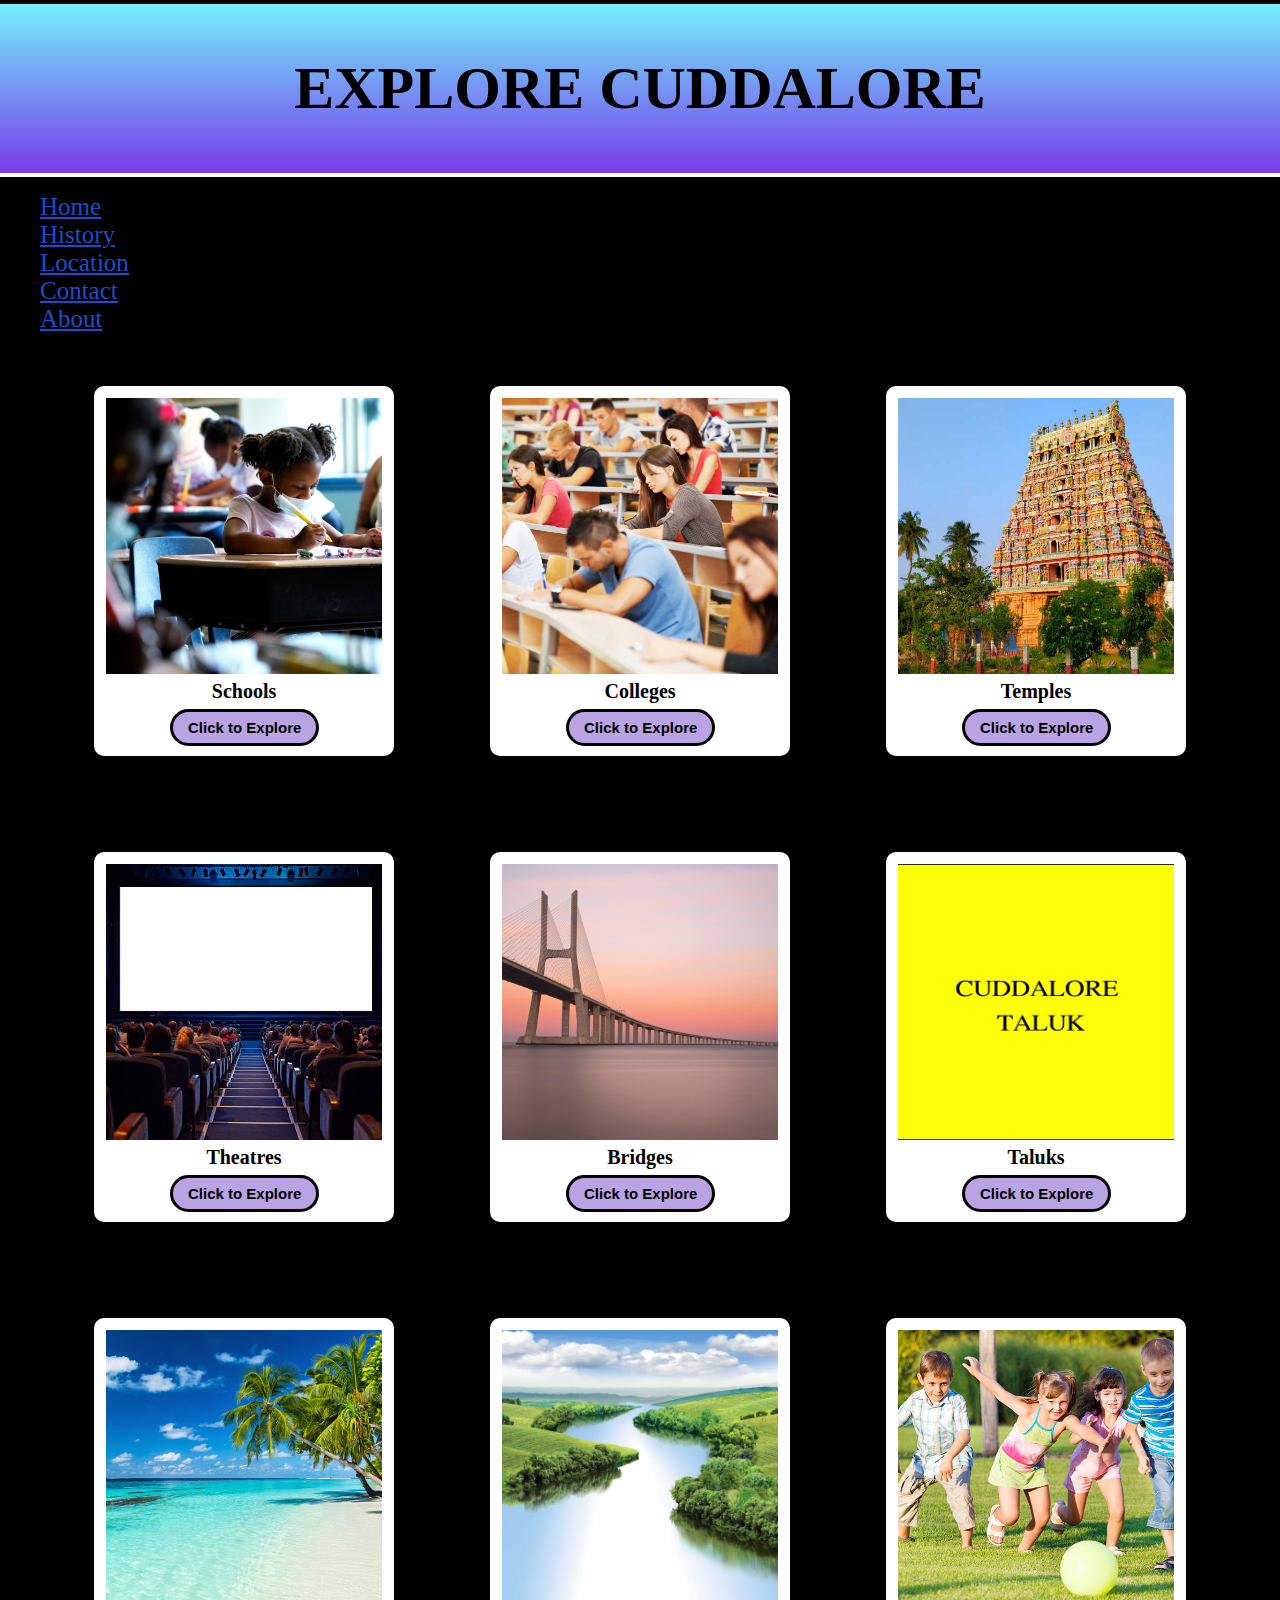
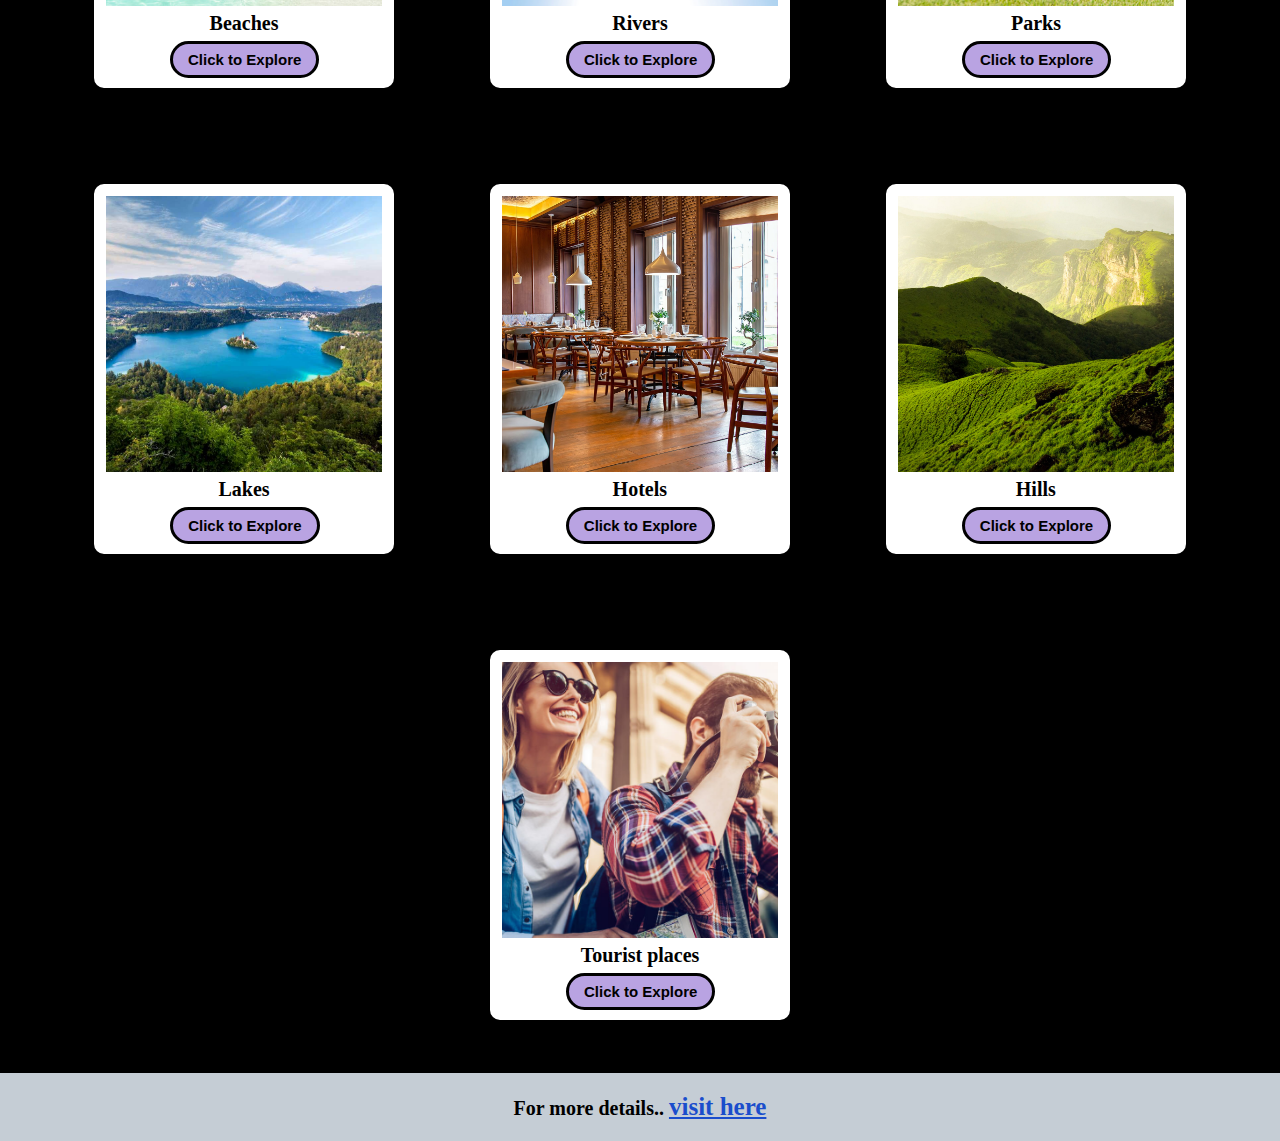
==== index.html @ 0db5c931 "name of the file changed" ====
<!DOCTYPE html>
<html lang="en">
<head>
    <meta charset="UTF-8">
    <meta http-equiv="X-UA-Compatible" content="IE=edge">
    <meta name="viewport" content="width=device-width, initial-scale=1.0">
    <title>Document</title>
    <link rel="stylesheet" type="text/css" href="excud.css">
</head>
<body>
    <header class="header">
      <h1>EXPLORE CUDDALORE</h1>
    </header>
      <div class="nav">
        <ul>
            <li><a href="">Home</a></li>
            <li><a href="https://www.cuddaloreonline.in/city-guide/history-of-cuddalore">History</a></li>
            <li><a href="https://www.google.com/maps/place/Cuddalore,+Tamil+Nadu/data=!4m2!3m1!1s0x3a549888444e5d9d:0x6aa2c2d991f57236?sa=X&ved=2ahUKEwiw2qmporD8AhWacGwGHdHADmwQ8gF6BAgIEAE">Location</a></li>
            <li><a href="mailto:gowthamselvaraj037@gmail.com">Contact</a></li>
            <li><a href="https://en.wikipedia.org/wiki/Cuddalore">About</a></li>
          </ul>
         
        
    </div>
 <div class="con">
    <div class="gallery">
        <img src="images/schools.jpg" alt="cuddalore-images">
        <div class="disc">Schools</div>
        <div class="btn"><button onclick="window.location.href='schools.html'">Click to Explore</button></div>
    </div>
    <div class="gallery">
        <img src="images/college3.jpg"alt="cuddalore-images">
        <div class="disc">Colleges</div>
        <div class="btn"><button onclick="window.location.href='collees.html'">Click to Explore</button></div>
    </div>
    <div class="gallery">
        <img src="images/Temples.jpg" alt="cuddalore-images">
        <div class="disc">Temples</div>
        <div class="btn"><button onclick="window.location.href='temples.html'">Click to Explore</button></div>
    </div>
    <div class="gallery">
        <img src="images/theatre.jpg" alt="cuddalore-images">
        <div class="disc">Theatres</div>
        <div class="btn"><button onclick="window.location.href='theatres.html'">Click to Explore</button></div>
    </div>
    <div class="gallery">
        <img src="images/bridges.jpg" alt="cuddalore-images">
        <div class="disc">Bridges</div>
        <div class="btn"><button onclick="window.location.href='bridges.html'">Click to Explore</button></div>
    </div>
    <div class="gallery">
        <img src="images/taluk2.png" alt="cuddalore-images">
        <div class="disc">Taluks</div>
        <div class="btn"><button onclick="window.location.href='taluks.html'">Click to Explore</button></div>
    </div>
    <div class="gallery">
        <img src="images/beach.jpg" alt="cuddalore-images">
        <div class="disc">Beaches</div>
        <div class="btn"><button onclick="window.location.href='beaches.html'">Click to Explore</button> </div>
    </div>
    <div class="gallery">
        <img src="images/river.jpg" alt="cuddalore-images">
        <div class="disc">Rivers</div>
        <div class="btn"><button onclick="window.location.href='rivers.html'">Click to Explore</button></div>
    </div>
    <!-- <div class="gallery">
        <img src="images/hospital1.jpg" alt="cuddalore-images">
        <div class="disc">Hospitals</div>
        <div class="btn"><button type="button">Click to Explore</button> </div>
    </div> -->

    <div class="gallery">
        <img src="images/park.jpeg" alt="cuddalore-images">
        <div class="disc">Parks</div>
        <div class="btn"><button onclick="window.location.href='parks.html'">Click to Explore</button></div>
    </div>

    <div class="gallery">
        <img src="images/lake.jpg" alt="cuddalore-images">
        <div class="disc">Lakes</div>
        <div class="btn"><button onclick="window.location.href='lakes.html'">Click to Explore</button></div>
    </div>
    <!-- <div class="gallery">
        <img src="images/mosques2.jpg" alt="cuddalore-images">
        <div class="disc">Mosques</div>
        <div class="btn"><button type="button">Click to Explore</button> </div>
    </div> -->
    <div class="gallery">
        <img src="images/hotel.jpg" alt="cuddalore-images">
        <div class="disc">Hotels</div>
        <div class="btn"><button onclick="window.location.href='hotels.html'">Click to Explore</button></div>    
    </div>
    <!-- <div class="gallery">
        <img src="images/agricultural.jpg" alt="cuddalore-images">
        <div class="disc">Agricultural areas</div>
        <div class="btn"><button type="button">Click to Explore</button> </div>
    </div> -->
     <div class="gallery">
        <img src="images/hills.jpg" alt="cuddalore-images">
        <div class="disc">Hills</div>
        <div class="btn"><button onclick="window.location.href='hills.html'">Click to Explore</button></div>
    </div>
    
     <div class="gallery">
        <img src="images/torists.jpg" alt="cuddalore-images">
        <div class="disc">Tourist places</div>
        <div class="btn"><button onclick="window.location.href='tourist.html'">Click to Explore</button></div>
    </div> 
 </div>
 <footer>
   <div>For more details..  <a href="https://cuddalore.nic.in">visit here</a></div>
</footer>
</body>
</html>
---- excud.css ----
*{
    box-sizing: border-box;
}

body {
    margin: 0;
    background-color: #000000;

}
.header {
    text-align: center;
    text-transform: uppercase;
    padding: 10px;
    background-image: linear-gradient(to bottom,rgb(115, 238, 251),rgb(121, 60, 234));
    color: rgb(0, 0, 0);
    border-bottom: 4px solid rgb(255, 255, 255);
    border-top:4px solid black;
    font-size: 30px;
  }
.con{
    display: flex;
    flex-direction: row;
    flex-wrap: wrap;
    justify-content: center;
    align-items: center;
    gap: 90px;
    max-width: 100%;
    margin: 30px auto;
    padding: 20px 10px;
}
.gallery{
    border: 3px solid black;
    border-radius: 13px;
    background-color: white;
    width:auto;
    height: auto;
}

footer{
    background-color: rgb(197, 205, 213);
    padding:20px;
    justify-content: center;
}
a{
    color:#1a4dcc;
    font-size: 25px;
}
footer div{
font-size: 20px;
text-align: center;
font-weight: bold;

}
a:hover{
    color:rgb(183, 6, 183);
}
.gallery img{
    width:100%;
    height:auto;
    max-width: 300px;
    height: 300px;
    object-fit: cover;
    border-radius: 10px;
    padding: 12px;
}
.disc{
    color:black;
    text-align: center;
    font-family:Verdana, Genergb(121, 60, 234)va, Tahoma, sans-serif;
    margin-bottom: 6px;
    margin-top: -10px;
    font-size: 20px;
    font-weight:bolder;
}
 .btn{
    margin-left: 76px;
    margin-bottom: 10px;
    
}
button{
	/* background-image:linear-gradient(to right,blue,rgb(76, 194, 234)); */
    background-color:rgb(185, 163, 226);
	color: rgb(0, 0, 0);
	text-decoration: none;
	border: 3px solid black;
	font-weight: bold;
    font-size: 15px;
    font-family:'Trebuchet MS', 'Lucida Sans Unicode', 'Lucida Grande', 'Lucida Sans', Arial, sans-serif;
	padding: 7px 15px;
	border-radius: 30px;
	transition: .1s; 

}
button:hover{
	background-color: rgb(255, 255, 255);
	border: 4px solid #000000;
	cursor: pointer;
}
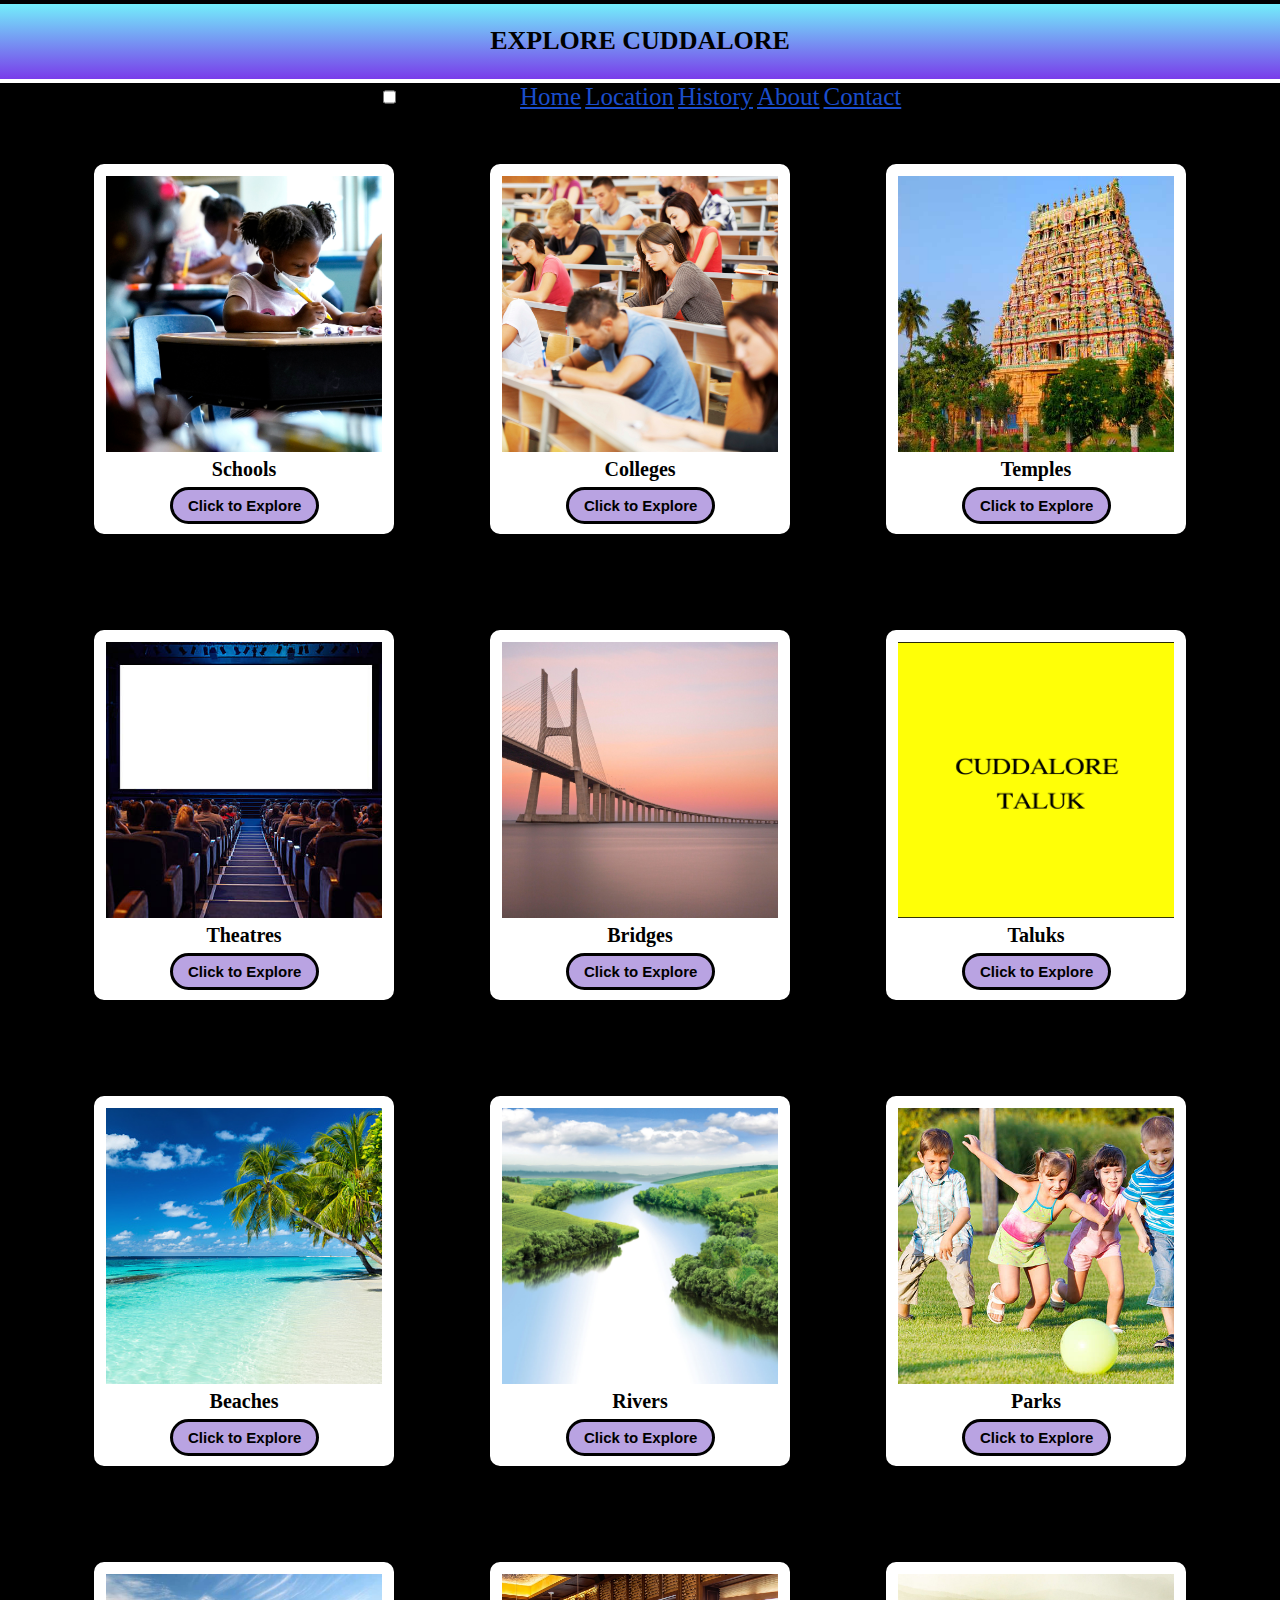
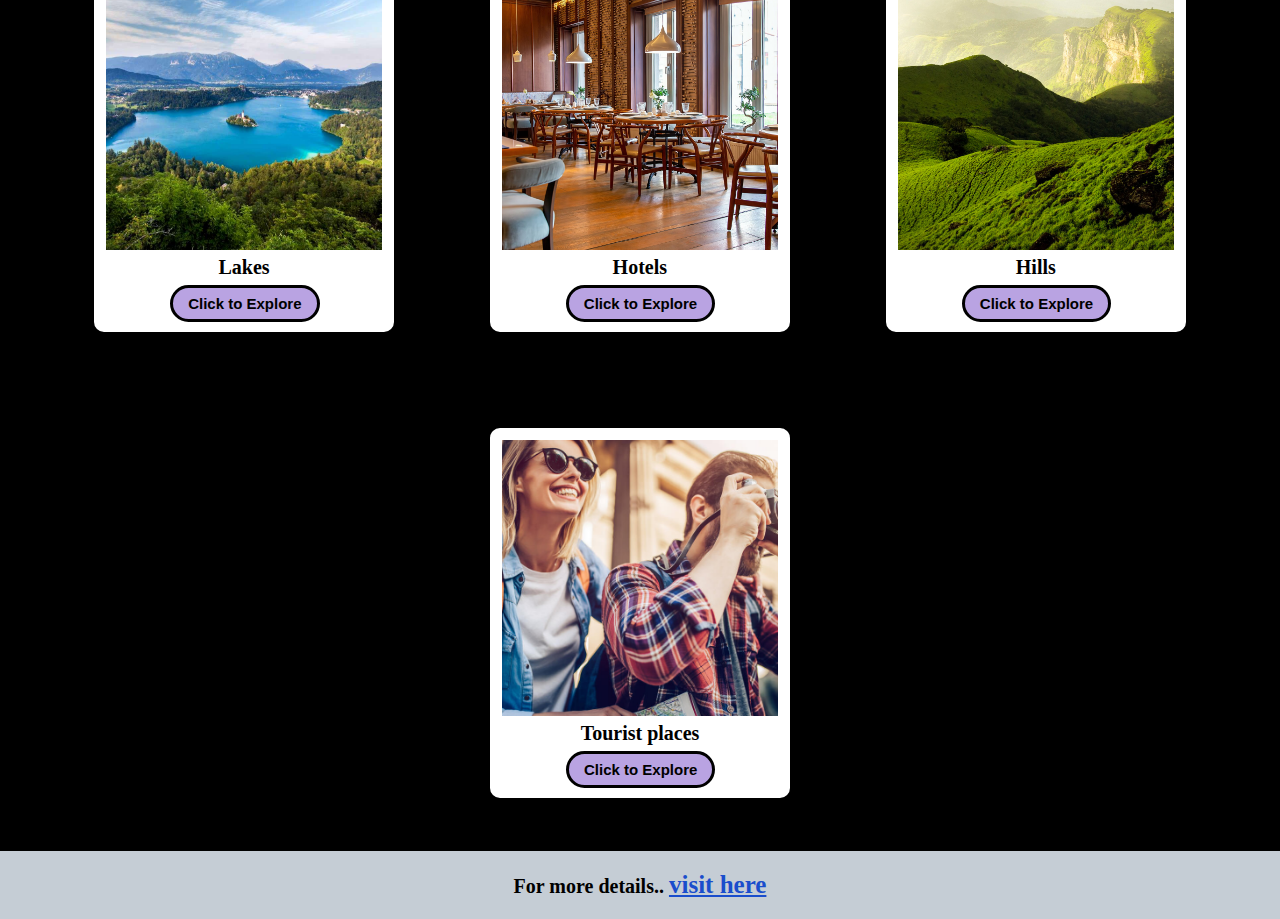
==== commit da0c0cf7: "nav updated" ====
--- a/index.html
+++ b/index.html
@@ -11,14 +11,29 @@
     <header class="header">
       <h1>EXPLORE CUDDALORE</h1>
     </header>
-      <div class="nav">
-        <ul>
-            <li><a href="">Home</a></li>
-            <li><a href="https://www.cuddaloreonline.in/city-guide/history-of-cuddalore">History</a></li>
-            <li><a href="https://www.google.com/maps/place/Cuddalore,+Tamil+Nadu/data=!4m2!3m1!1s0x3a549888444e5d9d:0x6aa2c2d991f57236?sa=X&ved=2ahUKEwiw2qmporD8AhWacGwGHdHADmwQ8gF6BAgIEAE">Location</a></li>
-            <li><a href="mailto:gowthamselvaraj037@gmail.com">Contact</a></li>
-            <li><a href="https://en.wikipedia.org/wiki/Cuddalore">About</a></li>
-          </ul>
+         <div class="nav">
+    <input type="checkbox" id="nav-check">
+    <div class="nav-header">
+      <div class="nav-title">
+        Explore Cuddalore
+      </div>
+    </div>
+    <div class="nav-btn">
+      <label for="nav-check">
+        <span></span>
+        <span></span>
+        <span></span>
+      </label>
+    </div>
+    
+    <div class="nav-links">
+      <a href="" target="_blank">Home</a>
+      <a href="https://www.google.com/maps/place/Cuddalore,+Tamil+Nadu/data=!4m2!3m1!1s0x3a549888444e5d9d:0x6aa2c2d991f57236?sa=X&ved=2ahUKEwiw2qmporD8AhWacGwGHdHADmwQ8gF6BAgIEAE" target="_blank">Location</a>
+      <a href="https://www.cuddaloreonline.in/city-guide/history-of-cuddalore" target="_blank">History</a>
+      <a href="https://en.wikipedia.org/wiki/Cuddalore" target="_blank">About</a>
+      <a href="mailto:gowthamselvaraj037@gmail.com" target="_blank">Contact</a>
+    </div>
+  </div>
          
         
     </div>
--- a/excud.css
+++ b/excud.css
@@ -8,15 +8,56 @@
 
 }
 .header {
+    
     text-align: center;
     text-transform: uppercase;
-    padding: 10px;
+    padding: 5px;
     background-image: linear-gradient(to bottom,rgb(115, 238, 251),rgb(121, 60, 234));
     color: rgb(0, 0, 0);
     border-bottom: 4px solid rgb(255, 255, 255);
     border-top:4px solid black;
-    font-size: 30px;
+    font-size: 13px;
+
   }
+ ul {
+    list-style-type:none;
+    margin: 0;
+    margin-top: 20px;
+    padding: 6px;
+    background-color: rgb(0, 0, 0);
+    font-size: 1px;
+    font-weight: 350;
+    border:3px solid rgb(231, 227, 227);
+    border-radius: 30px;
+    font-family:system-ui, -apple-system, BlinkMacSystemFont, 'Segoe UI', Roboto, Oxygen, Ubuntu, Cantarell, 'Open Sans', 'Helvetica Neue', sans-serif;
+    
+  } 
+  
+  li {
+    display: inline;
+    padding: 10px;
+    color: rgb(255, 255, 255);
+    
+   
+  }
+  li a{
+    
+    text-decoration: none;
+        color: rgb(255, 252, 252);
+        background-color: rgb(0, 0, 0);
+        
+  }
+  li a:hover{
+    color:rgb(0, 0, 0);
+    background-color: rgb(91, 238, 225);
+    border-radius: 8px;
+  }
+.nav{
+    display: flex;
+    flex-direction: row;
+    justify-content: center;
+}
+
 .con{
     display: flex;
     flex-direction: row;
@@ -51,7 +92,7 @@
 font-weight: bold;
 
 }
-a:hover{
+footer a:hover{
     color:rgb(183, 6, 183);
 }
 .gallery img{
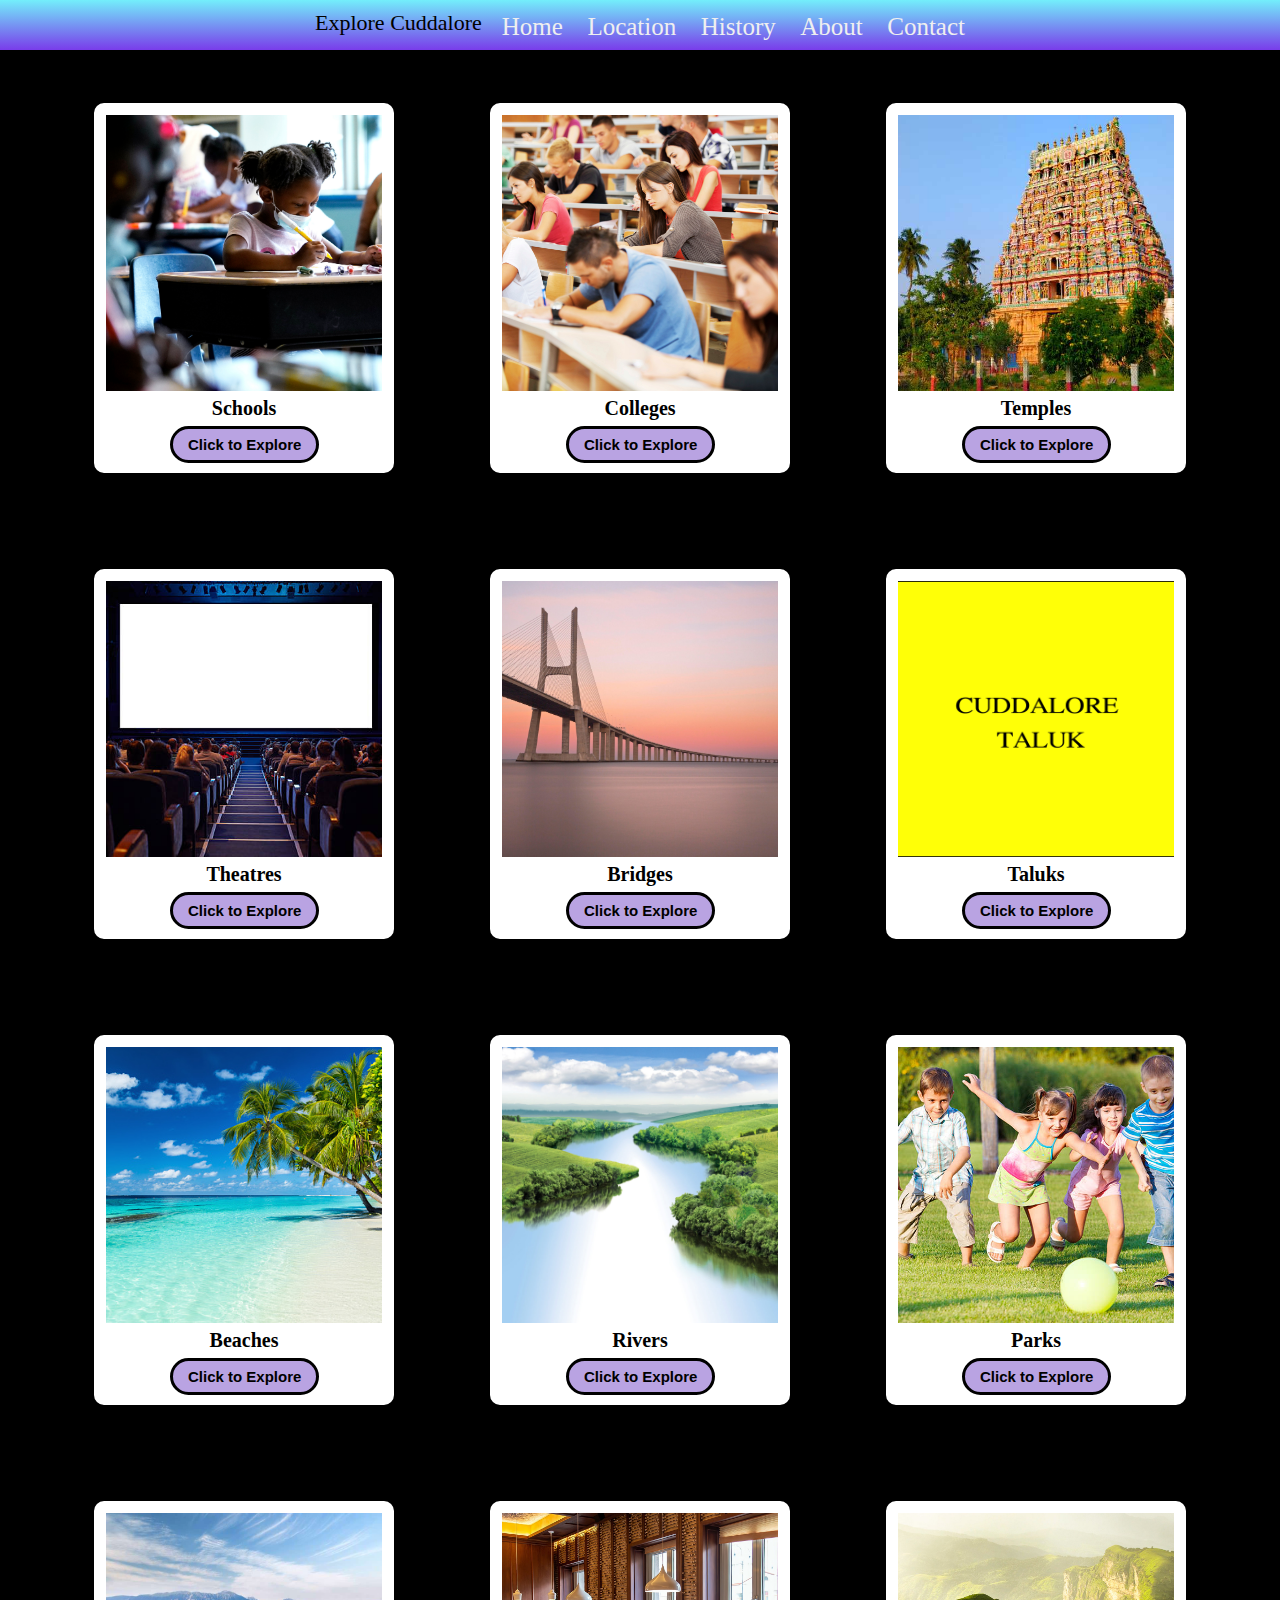
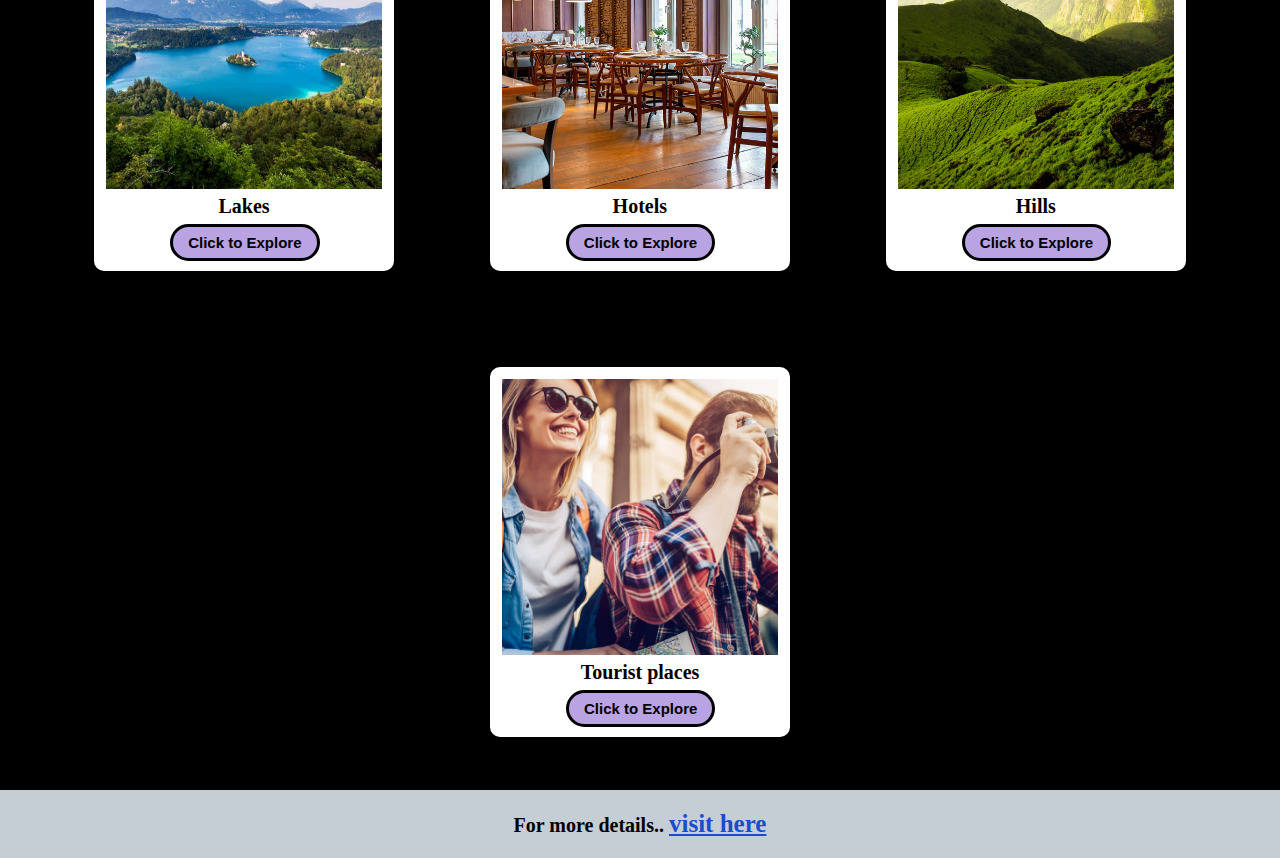
==== commit 412980bf: "Update index.html" ====
--- a/index.html
+++ b/index.html
@@ -8,9 +8,9 @@
     <link rel="stylesheet" type="text/css" href="excud.css">
 </head>
 <body>
-    <header class="header">
+<!--     <header class="header">
       <h1>EXPLORE CUDDALORE</h1>
-    </header>
+    </header> -->
          <div class="nav">
     <input type="checkbox" id="nav-check">
     <div class="nav-header">
--- a/excud.css
+++ b/excud.css
@@ -7,6 +7,94 @@
     background-color: #000000;
 
 }
+.nav {
+    height: 50px;
+    width: 100%;
+    background:linear-gradient(to bottom,rgb(115, 238, 251),rgb(121, 60, 234));;
+    position: relative;
+  }
+  
+  .nav > .nav-header {
+    display: inline;
+  }
+  
+  .nav > .nav-header > .nav-title {
+    display: inline-block;
+    font-size: 22px;
+    color: rgb(0, 0, 0);
+    padding: 10px 10px 10px 10px;
+  }
+  
+  .nav > .nav-btn {
+    display: none;
+  }
+  
+  .nav > .nav-links {
+    display: inline;
+    float: right;
+    font-size: 18px;
+  }
+  
+  .nav > .nav-links > a {
+    display: inline-block;
+    padding: 13px 10px 13px 10px;
+    text-decoration: none;
+    color: #efefef;
+  }
+  
+  .nav > .nav-links > a:hover {
+    background-color: rgba(0, 0, 0, 0.3);
+  }
+  
+  .nav > #nav-check {
+    display: none;
+  }
+  
+  @media (max-width:600px) {
+    .nav > .nav-btn {
+      display: inline-block;
+      position: absolute;
+      right: 0px;
+      top: 0px;
+    }
+    .nav > .nav-btn > label {
+      display: inline-block;
+      width: 50px;
+      height: 50px;
+      padding: 13px;
+    }
+    .nav > .nav-btn > label:hover,.nav  #nav-check:checked ~ .nav-btn > label {
+      background-color: rgba(0, 0, 0, 0.3);
+    }
+    .nav > .nav-btn > label > span {
+      display: block;linear-gradient(to bottom,rgb(115, 238, 251),rgb(121, 60, 234));
+      width: 25px;
+      height: 10px;
+      border-top: 2px solid #eee;
+    }
+    .nav > .nav-links {
+      position: absolute;
+      display: block;
+      width: 100%;
+      background-color: rgb(21, 21, 21);
+      height: 0px;
+      transition: all 0.3s ease-in;
+      overflow-y: hidden;
+      top: 50px;
+      left: 0px;
+    }
+    .nav > .nav-links > a {
+      display: block;
+      width: 100%;
+    }
+    .nav > #nav-check:not(:checked) ~ .nav-links {
+      height: 0px;
+    }
+    .nav > #nav-check:checked ~ .nav-links {
+      height: calc(100vh - 50px);
+      overflow-y: auto;
+    }
+  }
 .header {
     
     text-align: center;
@@ -125,7 +213,94 @@
 	text-decoration: none;
 	border: 3px solid black;
 	font-weight: bold;
-    font-size: 15px;
+   .nav {
+    height: 50px;
+    width: 100%;
+    background:linear-gradient(to bottom,rgb(115, 238, 251),rgb(121, 60, 234));;
+    position: relative;
+  }
+  
+  .nav > .nav-header {
+    display: inline;
+  }
+  
+  .nav > .nav-header > .nav-title {
+    display: inline-block;
+    font-size: 22px;
+    color: rgb(0, 0, 0);
+    padding: 10px 10px 10px 10px;
+  }
+  
+  .nav > .nav-btn {
+    display: none;
+  }
+  
+  .nav > .nav-links {
+    display: inline;
+    float: right;
+    font-size: 18px;
+  }
+  
+  .nav > .nav-links > a {
+    display: inline-block;
+    padding: 13px 10px 13px 10px;
+    text-decoration: none;
+    color: #efefef;
+  }
+  
+  .nav > .nav-links > a:hover {
+    background-color: rgba(0, 0, 0, 0.3);
+  }
+  
+  .nav > #nav-check {
+    display: none;
+  }
+  
+  @media (max-width:600px) {
+    .nav > .nav-btn {
+      display: inline-block;
+      position: absolute;
+      right: 0px;
+      top: 0px;
+    }
+    .nav > .nav-btn > label {
+      display: inline-block;
+      width: 50px;
+      height: 50px;
+      padding: 13px;
+    }
+    .nav > .nav-btn > label:hover,.nav  #nav-check:checked ~ .nav-btn > label {
+      background-color: rgba(0, 0, 0, 0.3);
+    }
+    .nav > .nav-btn > label > span {
+      display: block;linear-gradient(to bottom,rgb(115, 238, 251),rgb(121, 60, 234));
+      width: 25px;
+      height: 10px;
+      border-top: 2px solid #eee;
+    }
+    .nav > .nav-links {
+      position: absolute;
+      display: block;
+      width: 100%;
+      background-color: rgb(21, 21, 21);
+      height: 0px;
+      transition: all 0.3s ease-in;
+      overflow-y: hidden;
+      top: 50px;
+      left: 0px;
+    }
+    .nav > .nav-links > a {
+      display: block;
+      width: 100%;
+    }
+    .nav > #nav-check:not(:checked) ~ .nav-links {
+      height: 0px;
+    }
+    .nav > #nav-check:checked ~ .nav-links {
+      height: calc(100vh - 50px);
+      overflow-y: auto;
+    }
+  } font-size: 15px;
     font-family:'Trebuchet MS', 'Lucida Sans Unicode', 'Lucida Grande', 'Lucida Sans', Arial, sans-serif;
 	padding: 7px 15px;
 	border-radius: 30px;
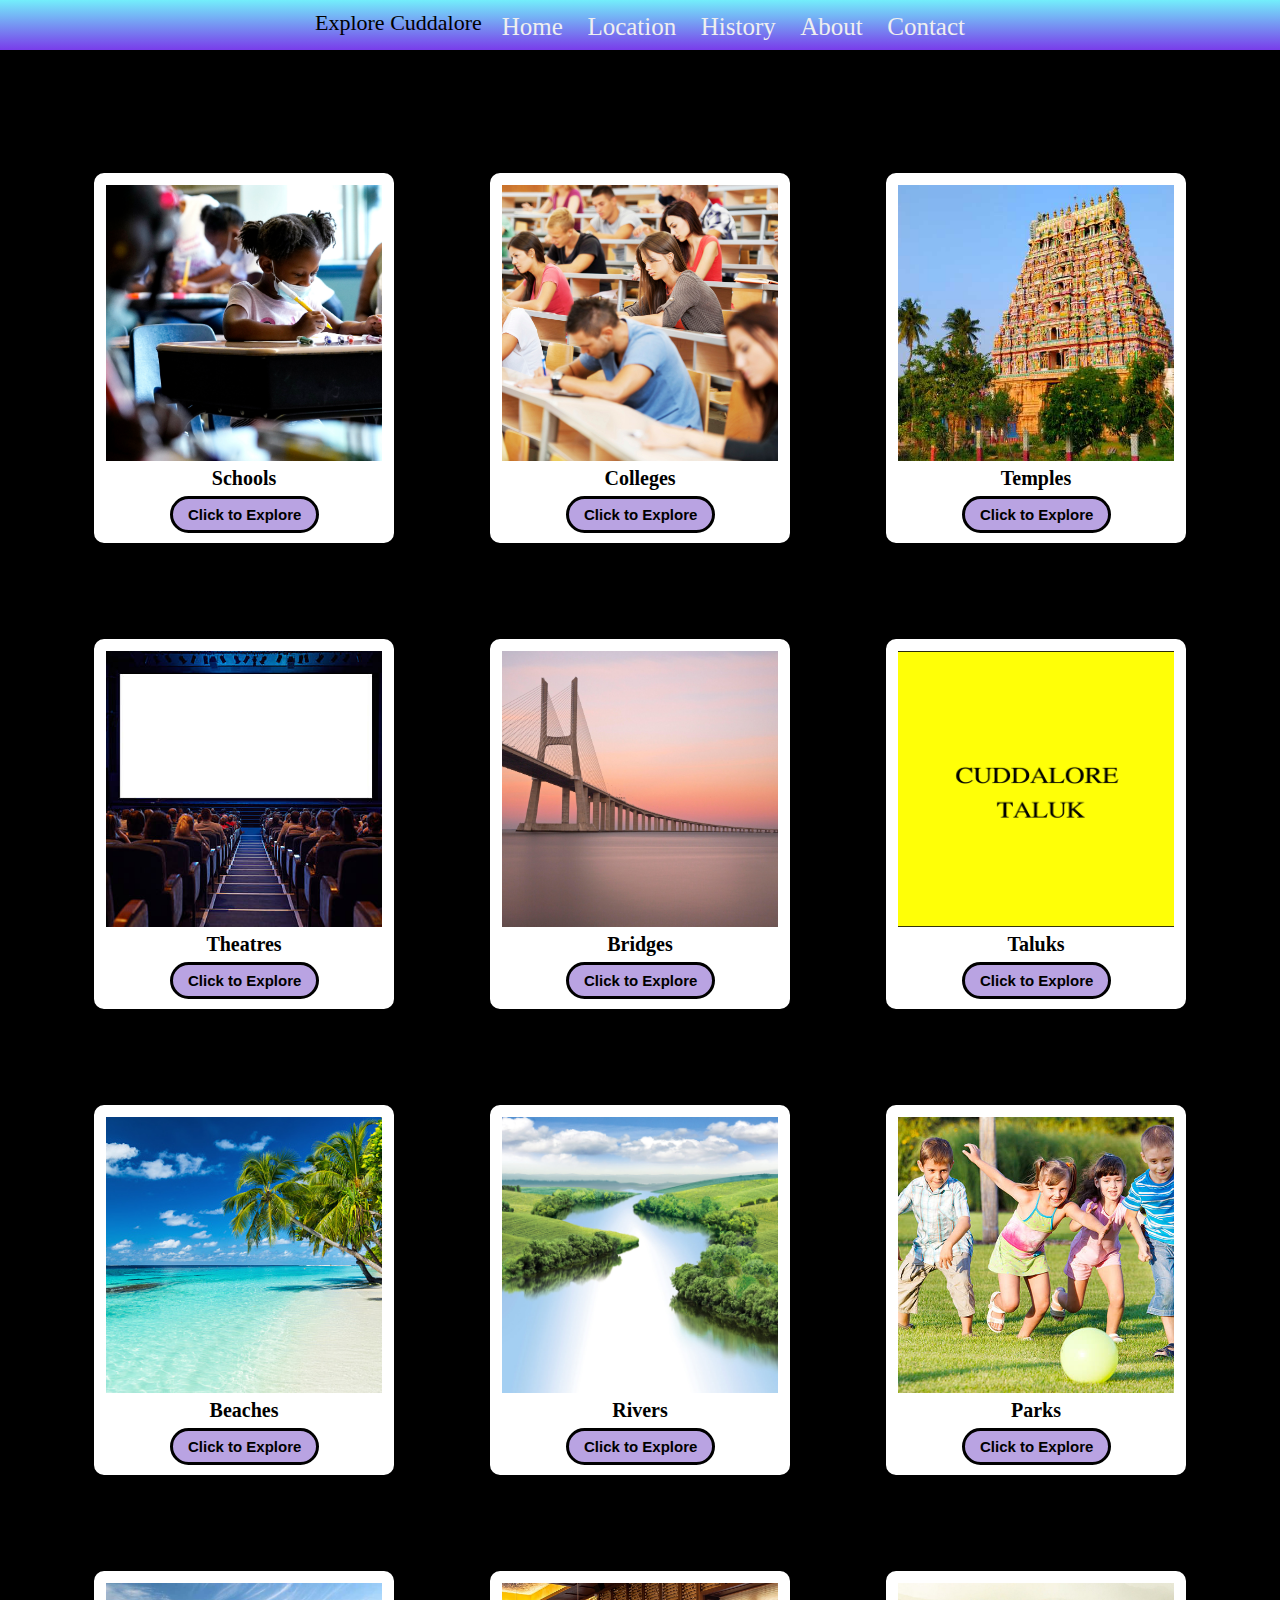
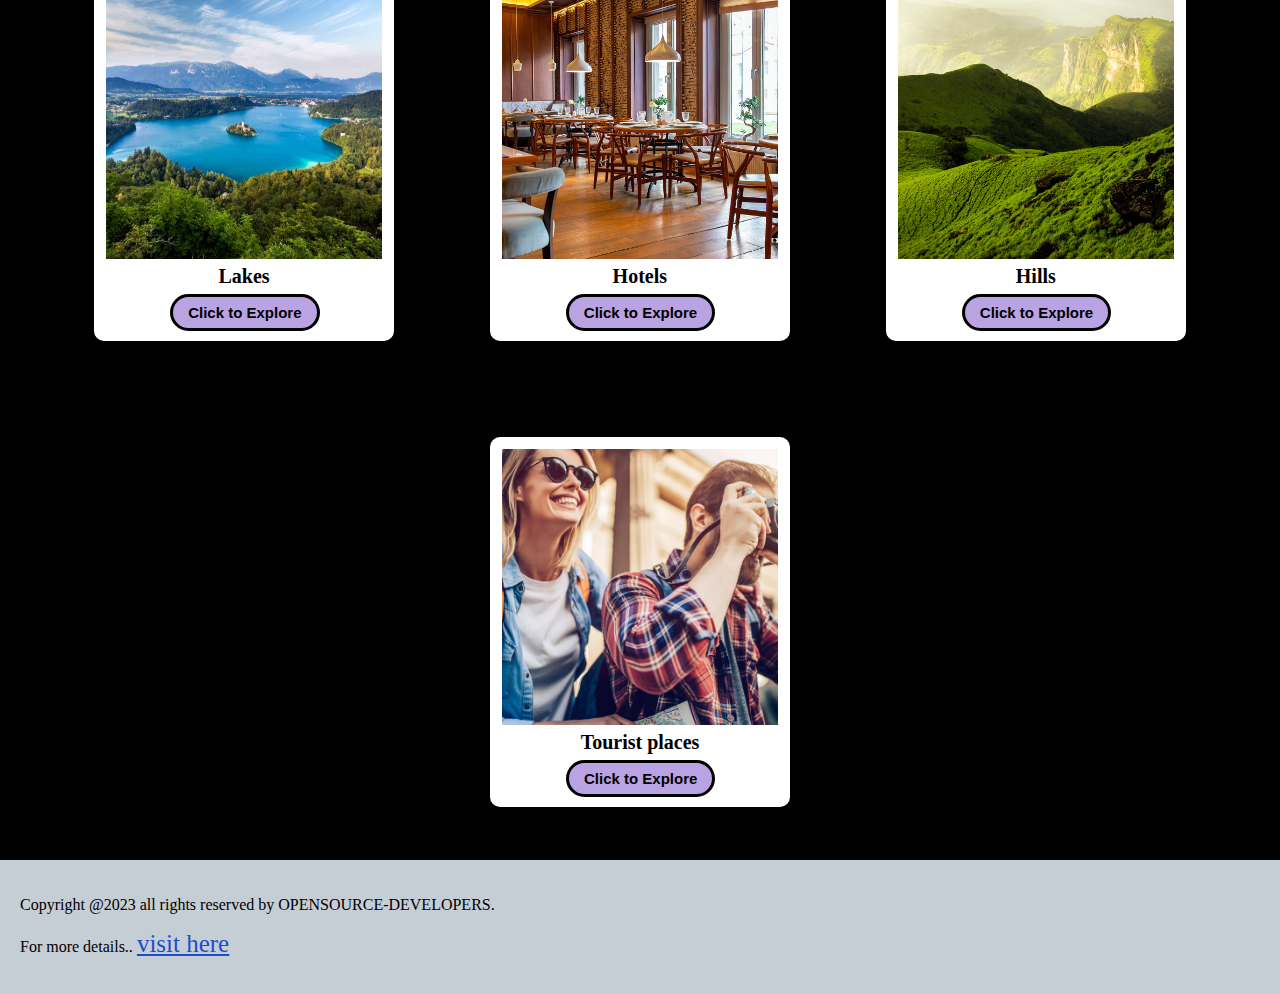
==== commit 9c60c18b: "Update index.html" ====
--- a/index.html
+++ b/index.html
@@ -6,12 +6,27 @@
     <meta name="viewport" content="width=device-width, initial-scale=1.0">
     <title>Document</title>
     <link rel="stylesheet" type="text/css" href="excud.css">
+   
 </head>
-<body>
-<!--     <header class="header">
+<body> 
+    <!-- <header class="header">
       <h1>EXPLORE CUDDALORE</h1>
-    </header> -->
-         <div class="nav">
+     
+
+    </header>
+    <div class="nav">
+        <ul>
+            <li><a href="">Home</a></li>
+            <li><a href="https://www.cuddaloreonline.in/city-guide/history-of-cuddalore">History</a></li>
+            <li><a href="https://www.google.com/maps/place/Cuddalore,+Tamil+Nadu/data=!4m2!3m1!1s0x3a549888444e5d9d:0x6aa2c2d991f57236?sa=X&ved=2ahUKEwiw2qmporD8AhWacGwGHdHADmwQ8gF6BAgIEAE">Location</a></li>
+            <li><a href="mailto:gowthamselvaraj037@gmail.com">Contact</a></li>
+            <li><a href="https://en.wikipedia.org/wiki/Cuddalore">About</a></li>
+          </ul>
+         
+        
+    </div>
+   -->
+   <div class="nav">
     <input type="checkbox" id="nav-check">
     <div class="nav-header">
       <div class="nav-title">
@@ -34,9 +49,14 @@
       <a href="mailto:gowthamselvaraj037@gmail.com" target="_blank">Contact</a>
     </div>
   </div>
-         
-        
-    </div>
+  <div class="abt">
+  <div> The first capital of Tamil Nadu</div>
+    
+    <p>Cuddalore District is one of the 38 districts in the state of Tamil Nadu in India.  Cuddalore was called Koodalur meaning confluence in
+         Tamil. It is the place where the Pennaiyar, Kedilam, and Uppanar Paravanar rivers join. The Cuddalore district historically 
+        consisted of Chola Nadu.</p>
+  </div>
+   
  <div class="con">
     <div class="gallery">
         <img src="images/schools.jpg" alt="cuddalore-images">
@@ -123,7 +143,8 @@
     </div> 
  </div>
  <footer>
-   <div>For more details..  <a href="https://cuddalore.nic.in">visit here</a></div>
+    <p>Copyright @2023 all rights reserved by OPENSOURCE-DEVELOPERS.</p>
+   <p class="foot">For more details..  <a href="https://opensource.guide/legal/">visit here</a></p>
 </footer>
 </body>
 </html>
